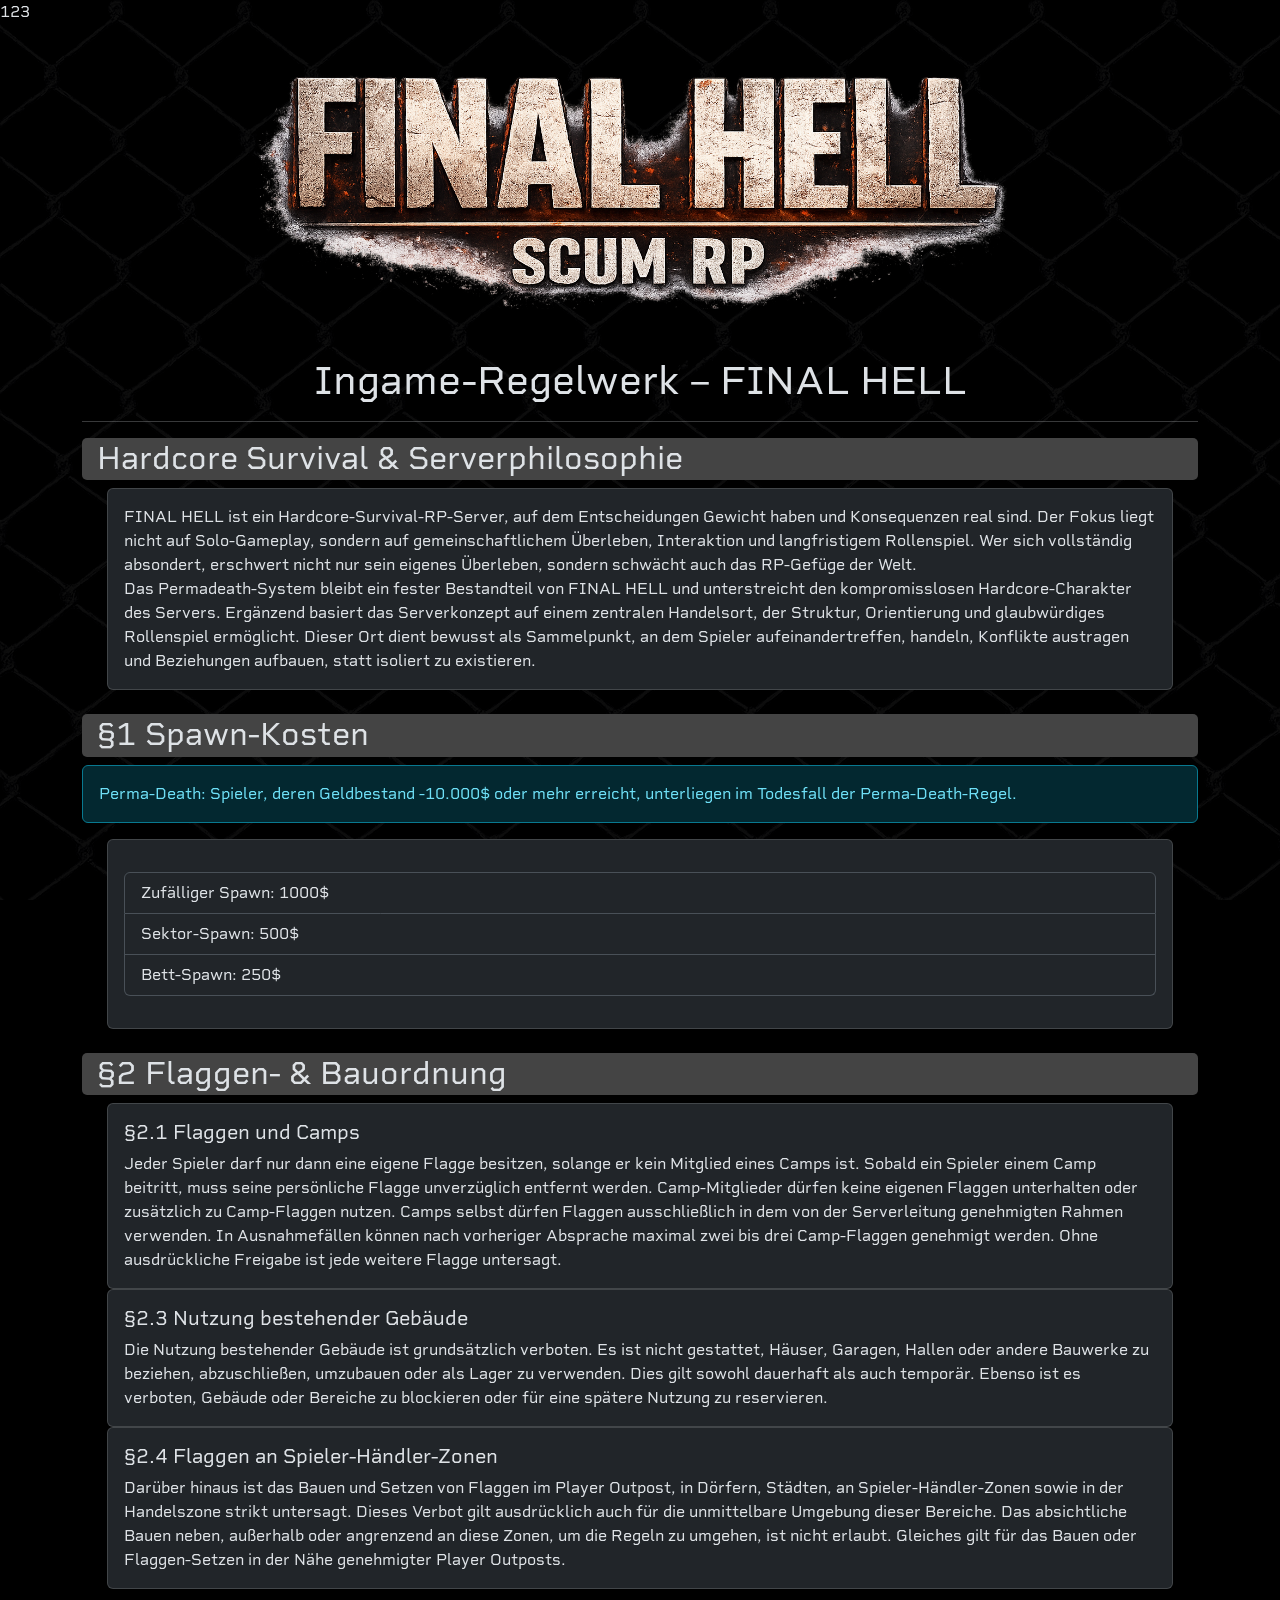
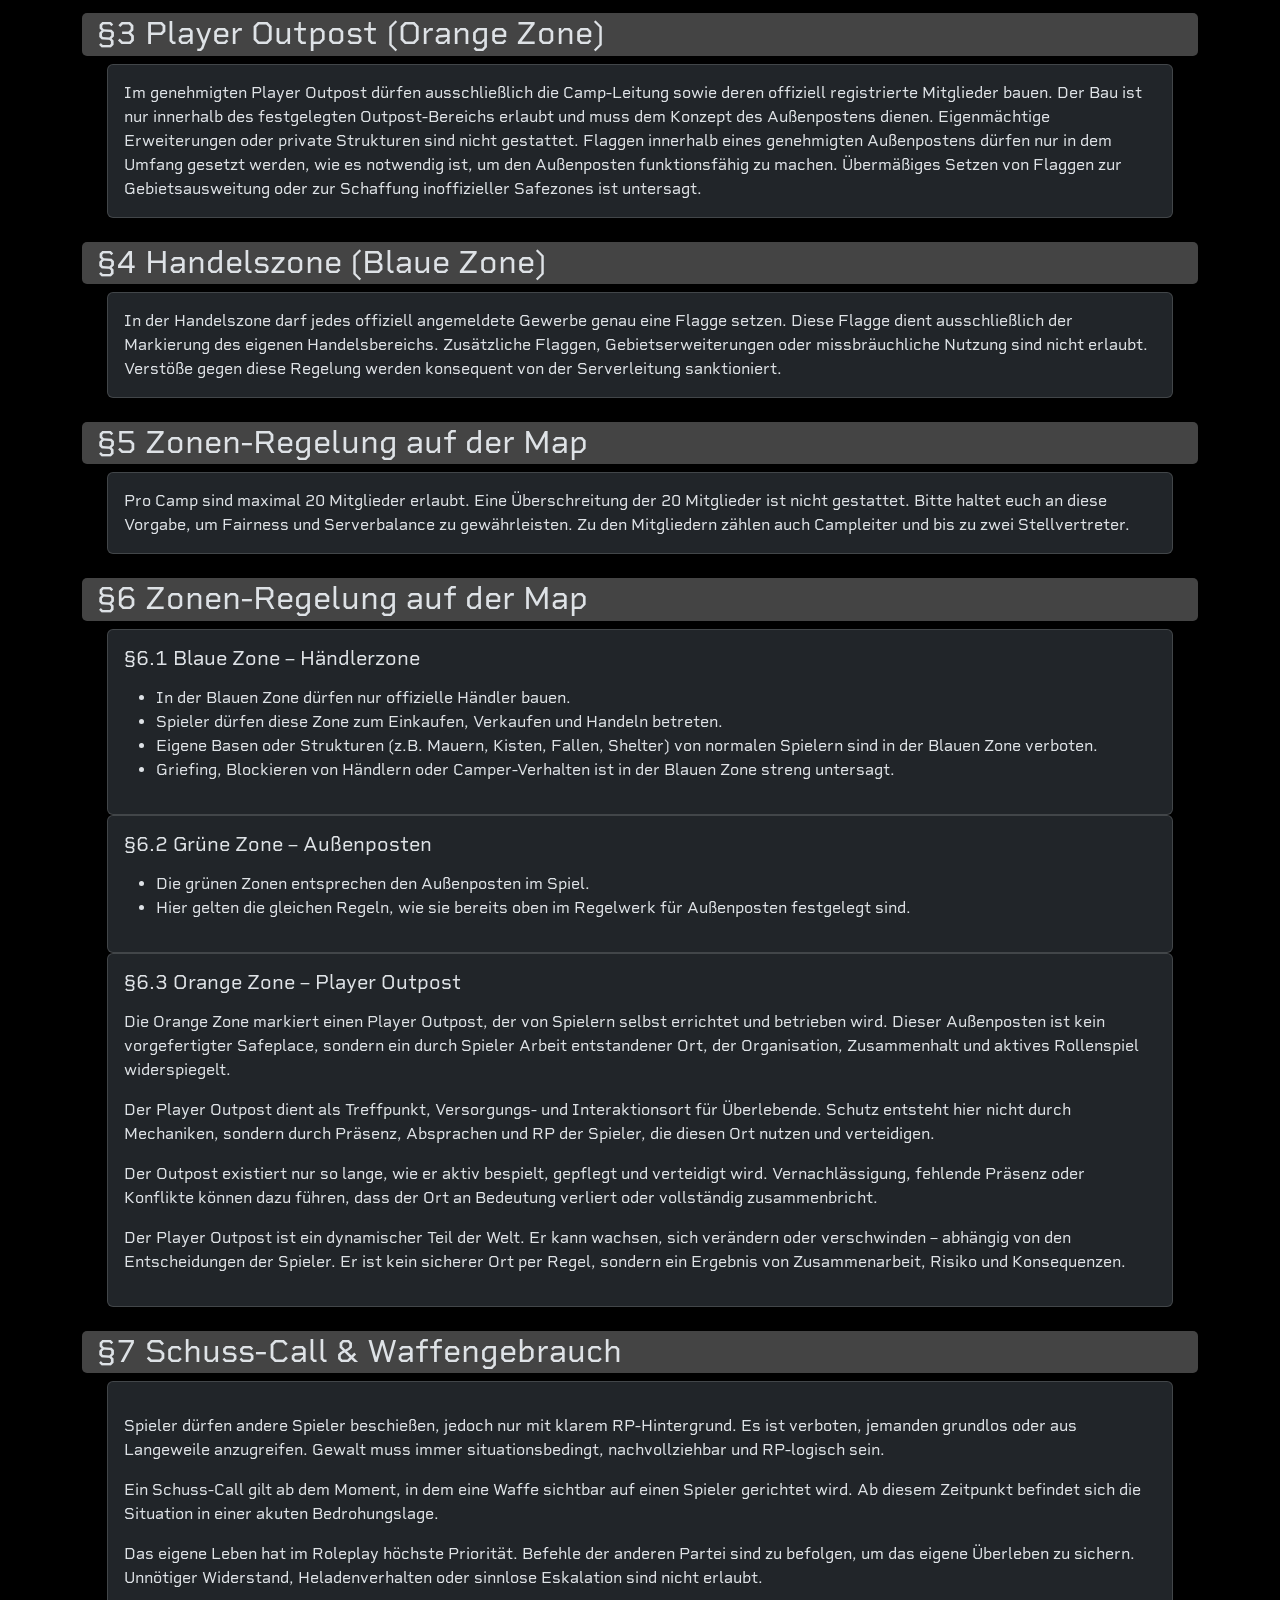
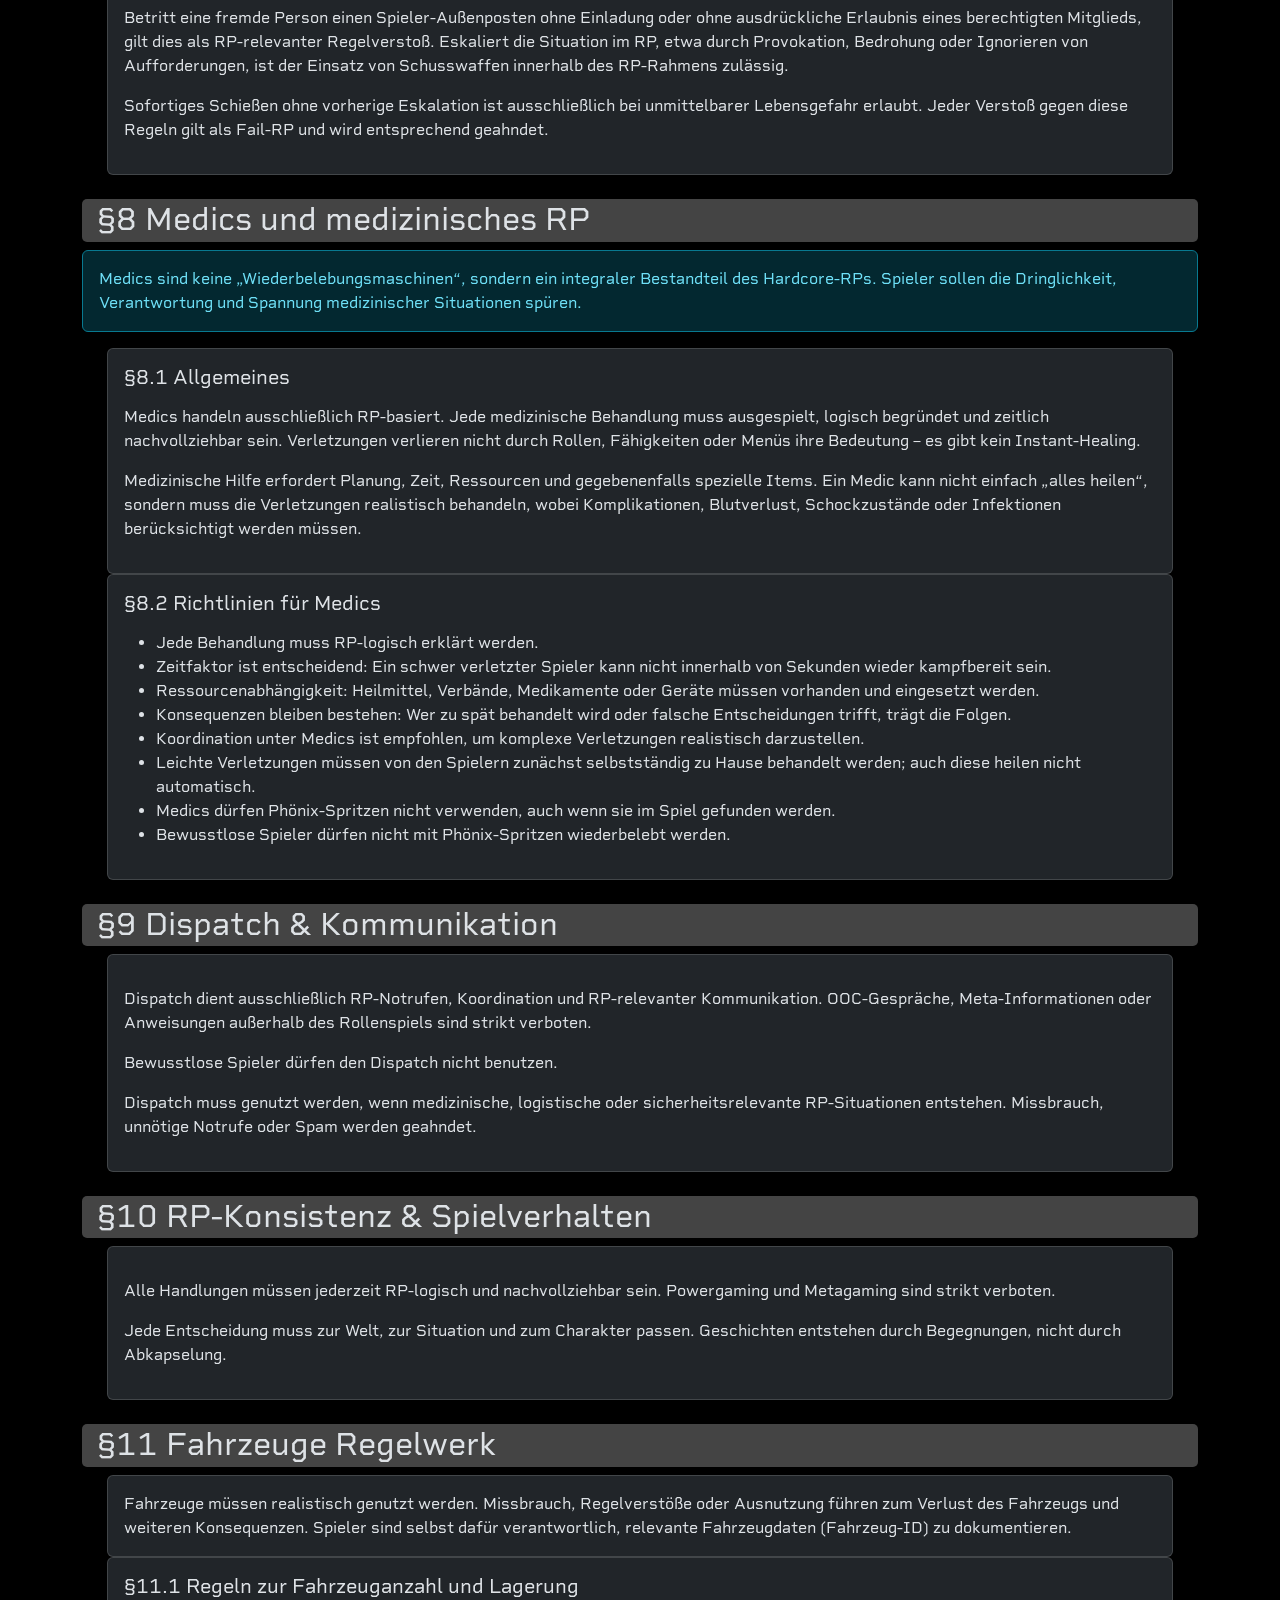
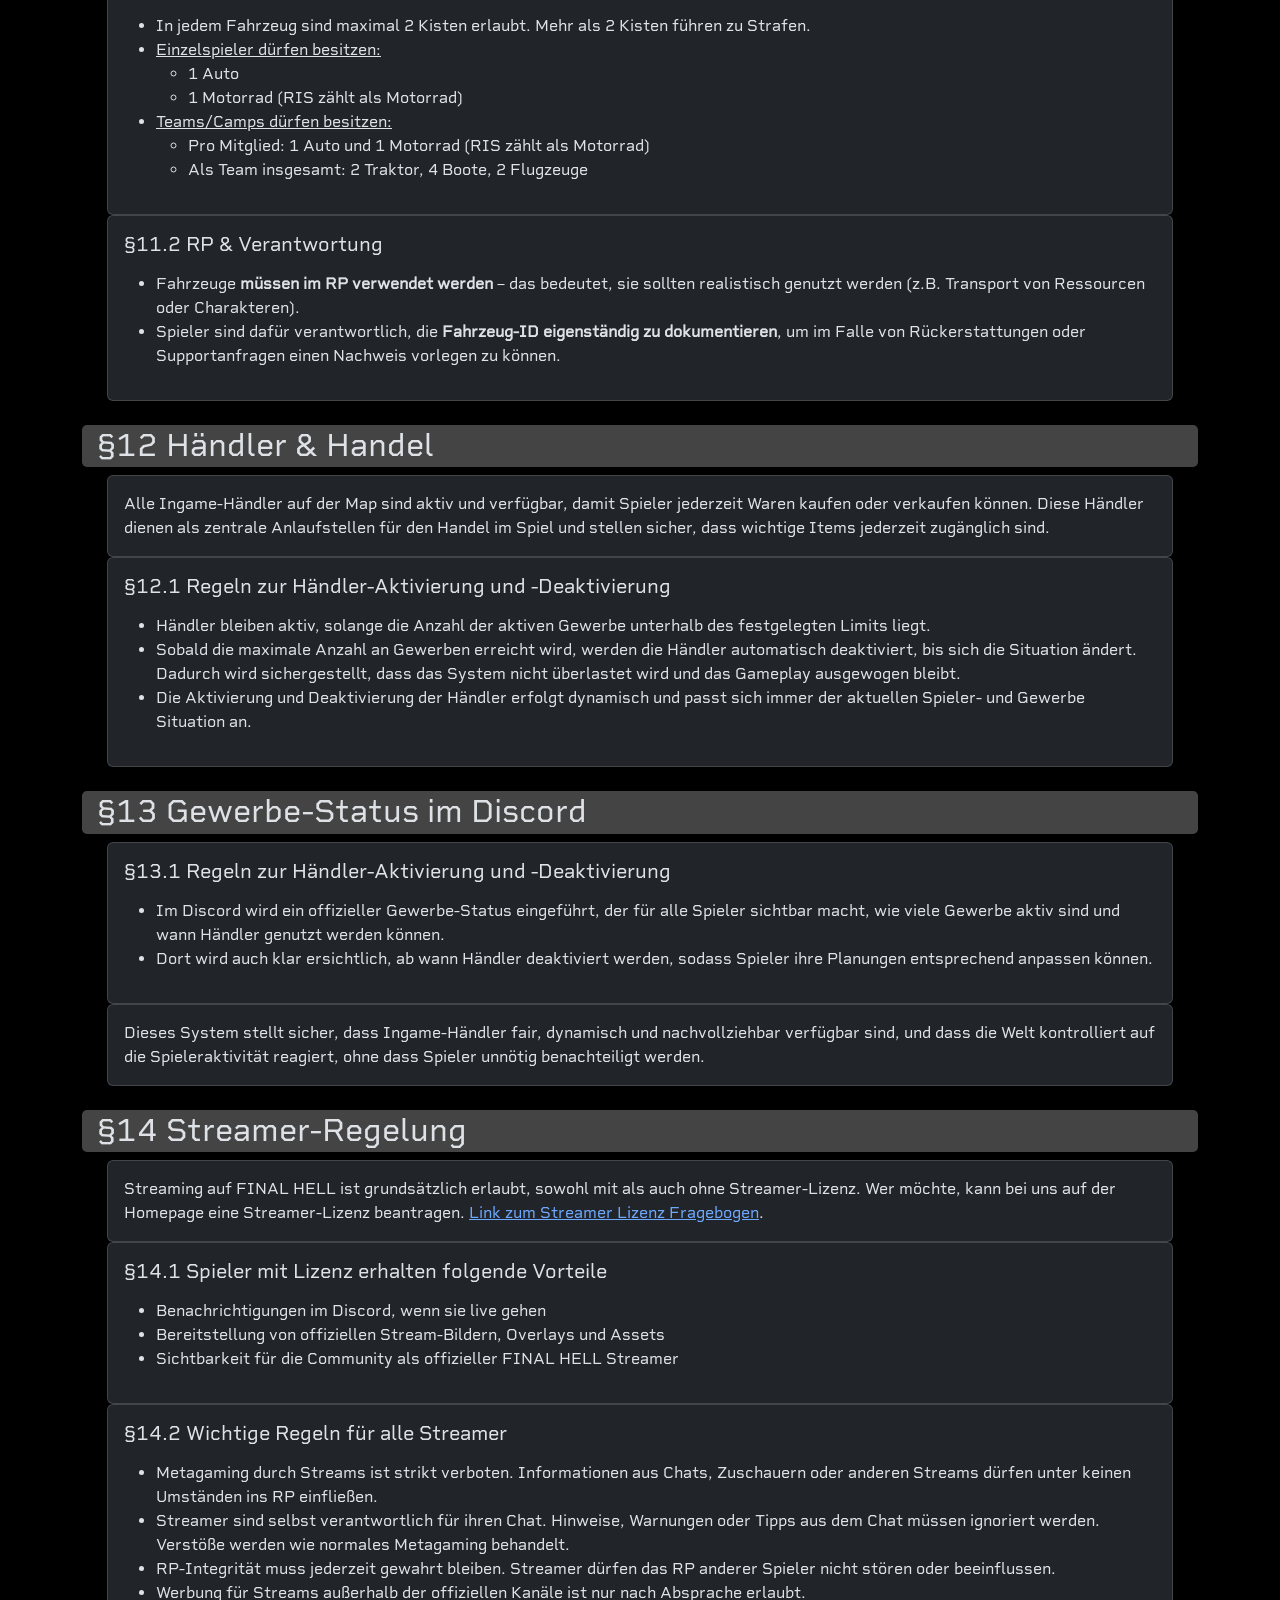
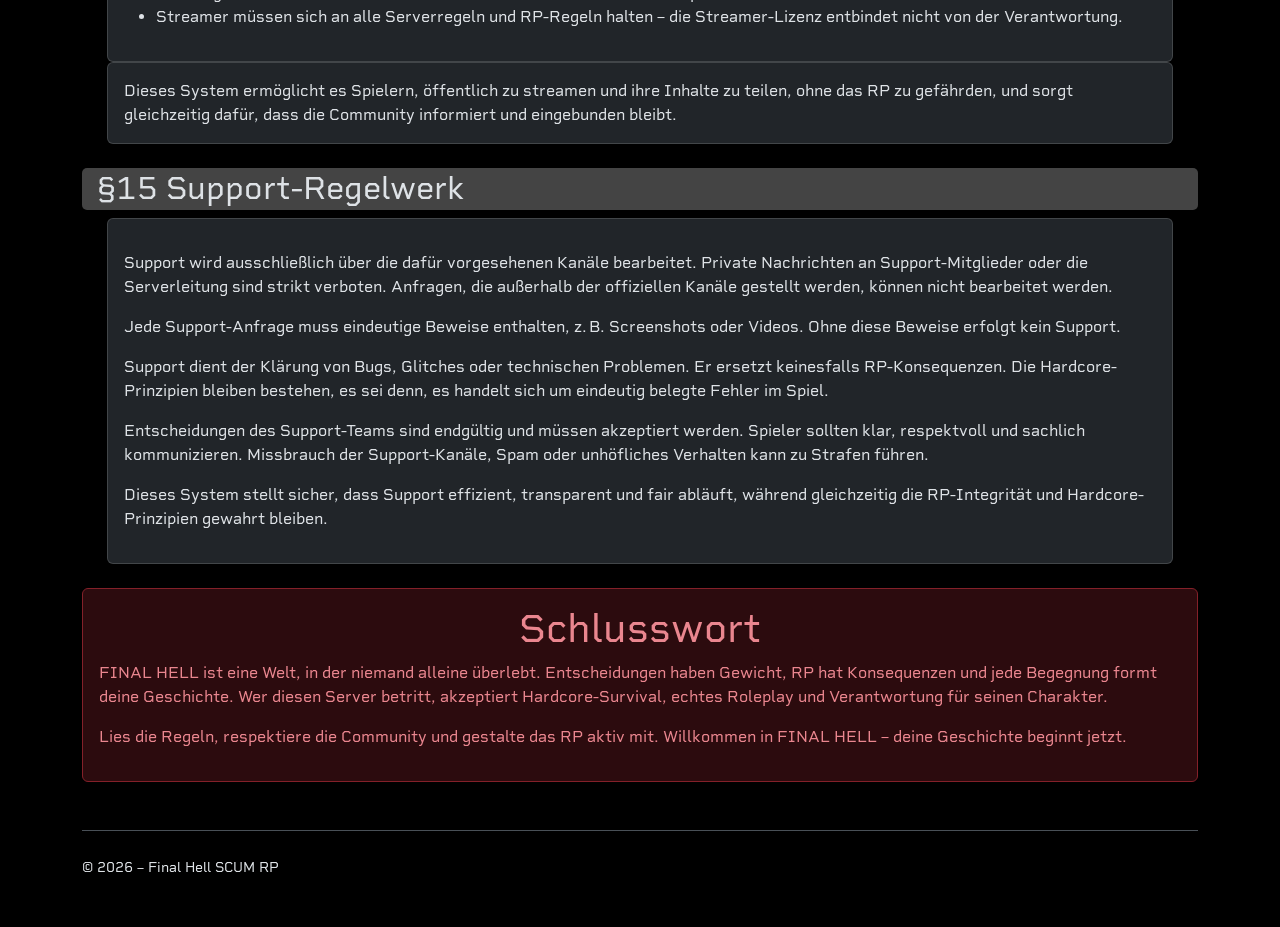
==== regelwerk/index.html @ 1ad14e9c "regelwerk" ====
<!DOCTYPE html>
<html lang="de" data-bs-theme="dark">
<head>
	<meta charset="UTF-8">
	<meta name="viewport" content="width=device-width, initial-scale=1.0">
	<link rel="icon" type="image/png" href="img/favicon-96x96.png" sizes="96x96" />
	<link rel="icon" type="image/svg+xml" href="img/favicon.svg" />
	<link rel="shortcut icon" href="img/favicon.ico" />
	<link rel="apple-touch-icon" sizes="180x180" href="img/apple-touch-icon.png" />
	<title>Final Hell SCUM RP - Regelwerk</title>

	<!-- Bootstrap CSS -->
	<link href="https://cdn.jsdelivr.net/npm/bootstrap@5.3.3/dist/css/bootstrap.min.css" rel="stylesheet">
	<style>
	
	@font-face {
	  font-family: test;
	  src: url(fonts/fonnts.com-Rigid_Square_Regular.otf);
	}
	
	body {
	  font-family: test;
	  background-color: black;
	}
	
	h2 {
	  background-color: #444;
	  padding: 2px 0 2px 15px;
	  border-radius: 5px;
	}
	
	.card {
	  margin-left: 25px;
	  margin-right: 25px;
	}
	
	.top {
	  animation-name: fade;
	  animation-timing-function: ease-in-out;
	  animation-iteration-count: 1;
	  animation-duration: 1s;
	  animation-direction: top;
	}
	
	body::before {
  content: "";
  position: fixed; /* oder absolute */
  inset: 0;

  background-image: url("img/maschendrahtzaun_optimiert.png");
  background-repeat: repeat; /* für Kachel-Hintergrund */
  background-size: auto;

  opacity: 0.05; /* ← Transparenz hier einstellen */
  pointer-events: none;
  z-index: -1;
}

	@keyframes fade {
	  0% {
		opacity: 0;
	  }
	  25% {
		opacity: 0;
	  }
	  75% {
		opacity: 1;
	  }
	  100% {
		opacity: 1;
	  }
	}
	</style>
</head>

<body class="top">
123
  <div class="container py-5 background-img">

    <!-- Titel -->
    <header class="mb-5">
      <img src="img/banner.png" class="mx-auto d-block top" style="width: 75%"/>
    </header>

    <!-- Abschnitt 1 -->
    <section class="mb-4">
      <center><h1>Ingame-Regelwerk – FINAL HELL</h1></center>
	  <hr />
	  <h2>Hardcore Survival & Serverphilosophie</h2>
      <div class="card">
        <div class="card-body">
			<p class="card-text">
				FINAL HELL ist ein Hardcore-Survival-RP-Server, auf dem Entscheidungen Gewicht haben und Konsequenzen real sind. Der Fokus liegt nicht auf Solo-Gameplay, sondern auf gemeinschaftlichem Überleben, Interaktion und langfristigem Rollenspiel. Wer sich vollständig absondert, erschwert nicht nur sein eigenes Überleben, sondern schwächt auch das RP-Gefüge der Welt.
				<br />
				Das Permadeath-System bleibt ein fester Bestandteil von FINAL HELL und unterstreicht den kompromisslosen Hardcore-Charakter des Servers. Ergänzend basiert das Serverkonzept auf einem zentralen Handelsort, der Struktur, Orientierung und glaubwürdiges Rollenspiel ermöglicht. Dieser Ort dient bewusst als Sammelpunkt, an dem Spieler aufeinandertreffen, handeln, Konflikte austragen und Beziehungen aufbauen, statt isoliert zu existieren.
			</p>
		</div>
	</div>

    </section>
	
	<section class="mb-4">
      <h2>§1 Spawn-Kosten</h2>
	  <div class="alert alert-info">Perma-Death: Spieler, deren Geldbestand -10.000$ oder mehr erreicht, unterliegen im Todesfall der Perma-Death-Regel.</div>	
	  <div class="card">
        <div class="card-body">
          <p class="card-text">
            <ul class="list-group mb-3">
				<li class="list-group-item">Zufälliger Spawn: 1000$</li>
				<li class="list-group-item">Sektor-Spawn: 500$</li>
				<li class="list-group-item">Bett-Spawn: 250$</li>
			</ul>
          </p>
        </div>
      </div>
	</section>

    <section class="mb-4">
      <h2>§2 Flaggen- & Bauordnung</h2>
	  <div class="card">
        <div class="card-body">
          <h5 class="card-title">§2.1 Flaggen und Camps</h5>
          <p class="card-text">
            Jeder Spieler darf nur dann eine eigene Flagge besitzen, solange er kein Mitglied eines Camps ist. Sobald ein Spieler einem Camp beitritt, muss seine persönliche Flagge unverzüglich entfernt werden. Camp-Mitglieder dürfen keine eigenen Flaggen unterhalten oder zusätzlich zu Camp-Flaggen nutzen. Camps selbst dürfen Flaggen ausschließlich in dem von der Serverleitung genehmigten Rahmen verwenden. In Ausnahmefällen können nach vorheriger Absprache maximal zwei bis drei Camp-Flaggen genehmigt werden. Ohne ausdrückliche Freigabe ist jede weitere Flagge untersagt.
          </p>
        </div>
      </div>
	  
	  <div class="card">
        <div class="card-body">
          <h5 class="card-title">§2.3 Nutzung bestehender Gebäude</h5>
          <p class="card-text">
            Die Nutzung bestehender Gebäude ist grundsätzlich verboten. Es ist nicht gestattet, Häuser, Garagen, Hallen oder andere Bauwerke zu beziehen, abzuschließen, umzubauen oder als Lager zu verwenden. Dies gilt sowohl dauerhaft als auch temporär. Ebenso ist es verboten, Gebäude oder Bereiche zu blockieren oder für eine spätere Nutzung zu reservieren.
          </p>
        </div>
      </div>
	  
	  <div class="card">
        <div class="card-body">
          <h5 class="card-title">§2.4 Flaggen an Spieler-Händler-Zonen</h5>
          <p class="card-text">
            Darüber hinaus ist das Bauen und Setzen von Flaggen im Player Outpost, in Dörfern, Städten, an Spieler-Händler-Zonen sowie in der Handelszone strikt untersagt. Dieses Verbot gilt ausdrücklich auch für die unmittelbare Umgebung dieser Bereiche. Das absichtliche Bauen neben, außerhalb oder angrenzend an diese Zonen, um die Regeln zu umgehen, ist nicht erlaubt. Gleiches gilt für das Bauen oder Flaggen-Setzen in der Nähe genehmigter Player Outposts.
          </p>
        </div>
      </div>
    </section>

	<section class="mb-4">
      <h2>§3 Player Outpost (Orange Zone)</h2>

      <div class="card">
        <div class="card-body">
          <p class="card-text">
            Im genehmigten Player Outpost dürfen ausschließlich die Camp-Leitung sowie deren offiziell registrierte Mitglieder bauen.
			Der Bau ist nur innerhalb des festgelegten Outpost-Bereichs erlaubt und muss dem Konzept des Außenpostens dienen. Eigenmächtige Erweiterungen oder private Strukturen sind nicht gestattet.
			Flaggen innerhalb eines genehmigten Außenpostens dürfen nur in dem Umfang gesetzt werden, wie es notwendig ist, um den Außenposten funktionsfähig zu machen. Übermäßiges Setzen von Flaggen zur Gebietsausweitung oder zur Schaffung inoffizieller Safezones ist untersagt.
          </p>
        </div>
      </div>
	</section>
	
	<section class="mb-4">
      <h2>§4 Handelszone (Blaue Zone)</h2>

      <div class="card">
        <div class="card-body">
          <p class="card-text">
            In der Handelszone darf jedes offiziell angemeldete Gewerbe genau eine Flagge setzen.
			Diese Flagge dient ausschließlich der Markierung des eigenen Handelsbereichs.
			Zusätzliche Flaggen, Gebietserweiterungen oder missbräuchliche Nutzung sind nicht erlaubt.
			Verstöße gegen diese Regelung werden konsequent von der Serverleitung sanktioniert.
          </p>
        </div>
      </div>
	</section>
	
	<section class="mb-4">
      <h2>§5 Zonen-Regelung auf der Map</h2>
	  <div class="card">
        <div class="card-body">
          <p class="card-text">
            Pro Camp sind maximal 20 Mitglieder erlaubt. Eine Überschreitung der 20 Mitglieder ist nicht gestattet. Bitte haltet euch an diese Vorgabe, um Fairness und Serverbalance zu gewährleisten. Zu den Mitgliedern zählen auch Campleiter und bis zu zwei Stellvertreter.
          </p>
        </div>
      </div>
	</section>
	
	<section class="mb-4">
      <h2>§6 Zonen-Regelung auf der Map</h2>

      <div class="card">
        <div class="card-body">
          <h5 class="card-title">§6.1 Blaue Zone – Händlerzone</h5>
          <p class="card-text">
            <ul>
				<li>In der Blauen Zone dürfen nur offizielle Händler bauen.</li>
				<li>Spieler dürfen diese Zone zum Einkaufen, Verkaufen und Handeln betreten.</li>
				<li>Eigene Basen oder Strukturen (z.B. Mauern, Kisten, Fallen, Shelter) von normalen Spielern sind in der Blauen Zone verboten.</li>
				<li>Griefing, Blockieren von Händlern oder Camper-Verhalten ist in der Blauen Zone streng untersagt.</li>
			</ul>
          </p>
        </div>
      </div>
	  
	  <div class="card">
        <div class="card-body">
          <h5 class="card-title">§6.2 Grüne Zone – Außenposten</h5>
          <p class="card-text">
            <ul>
				<li>Die grünen Zonen entsprechen den Außenposten im Spiel.</li>
				<li>Hier gelten die gleichen Regeln, wie sie bereits oben im Regelwerk für Außenposten festgelegt sind.</li>
			</ul>
          </p>
        </div>
      </div>
	  
	  <div class="card">
        <div class="card-body">
          <h5 class="card-title">§6.3 Orange Zone – Player Outpost</h5>
          <p class="card-text">
            <p>
				Die Orange Zone markiert einen Player Outpost, der von Spielern selbst errichtet und betrieben wird. Dieser Außenposten ist kein vorgefertigter Safeplace, sondern ein durch Spieler Arbeit entstandener Ort, der Organisation, Zusammenhalt und aktives Rollenspiel widerspiegelt.
			</p>
			
			<p>
				Der Player Outpost dient als Treffpunkt, Versorgungs- und Interaktionsort für Überlebende. Schutz entsteht hier nicht durch Mechaniken, sondern durch Präsenz, Absprachen und RP der Spieler, die diesen Ort nutzen und verteidigen.
			</p>
			<p>
				Der Outpost existiert nur so lange, wie er aktiv bespielt, gepflegt und verteidigt wird. Vernachlässigung, fehlende Präsenz oder Konflikte können dazu führen, dass der Ort an Bedeutung verliert oder vollständig zusammenbricht.
			</p>
			<p>
				Der Player Outpost ist ein dynamischer Teil der Welt. Er kann wachsen, sich verändern oder verschwinden – abhängig von den Entscheidungen der Spieler. Er ist kein sicherer Ort per Regel, sondern ein Ergebnis von Zusammenarbeit, Risiko und Konsequenzen.
			</p>
		</p>
        </div>
      </div>
	</section>
	
	<section class="mb-4">
      <h2>§7 Schuss-Call & Waffengebrauch</h2>
	  <div class="card">
        <div class="card-body">
          <h5 class="card-title"></h5>
          <p class="card-text">
			<p>
				Spieler dürfen andere Spieler beschießen, jedoch nur mit klarem RP-Hintergrund. Es ist verboten, jemanden grundlos oder aus Langeweile anzugreifen. Gewalt muss immer situationsbedingt, nachvollziehbar und RP-logisch sein.
			</p>
			<p>
				Ein Schuss-Call gilt ab dem Moment, in dem eine Waffe sichtbar auf einen Spieler gerichtet wird. Ab diesem Zeitpunkt befindet sich die Situation in einer akuten Bedrohungslage.
			</p>
			<p>
				Das eigene Leben hat im Roleplay höchste Priorität. Befehle der anderen Partei sind zu befolgen, um das eigene Überleben zu sichern. Unnötiger Widerstand, Heladenverhalten oder sinnlose Eskalation sind nicht erlaubt.
			</p>
			<p>
				Betritt eine fremde Person einen Spieler-Außenposten ohne Einladung oder ohne ausdrückliche Erlaubnis eines berechtigten Mitglieds, gilt dies als RP-relevanter Regelverstoß. Eskaliert die Situation im RP, etwa durch Provokation, Bedrohung oder Ignorieren von Aufforderungen, ist der Einsatz von Schusswaffen innerhalb des RP-Rahmens zulässig.
			</p>
			<p>
				Sofortiges Schießen ohne vorherige Eskalation ist ausschließlich bei unmittelbarer Lebensgefahr erlaubt. Jeder Verstoß gegen diese Regeln gilt als Fail-RP und wird entsprechend geahndet.
			</p>
		  </p>
        </div>
      </div>
	</section>
	
	<section class="mb-4">
      <h2>§8 Medics und medizinisches RP</h2>
	  <div class="alert alert-info">
			Medics sind keine „Wiederbelebungsmaschinen“, sondern ein integraler Bestandteil des Hardcore-RPs. Spieler sollen die Dringlichkeit, Verantwortung und Spannung medizinischer Situationen spüren.
	  </div>
	  
	  <div class="card">
        <div class="card-body">
          <h5 class="card-title">§8.1 Allgemeines</h5>
          <p class="card-text">
			<p>
				Medics handeln ausschließlich RP-basiert. Jede medizinische Behandlung muss ausgespielt, logisch begründet und zeitlich nachvollziehbar sein. Verletzungen verlieren nicht durch Rollen, Fähigkeiten oder Menüs ihre Bedeutung – es gibt kein Instant-Healing.
			</p>
			<p>
				Medizinische Hilfe erfordert Planung, Zeit, Ressourcen und gegebenenfalls spezielle Items. Ein Medic kann nicht einfach „alles heilen“, sondern muss die Verletzungen realistisch behandeln, wobei Komplikationen, Blutverlust, Schockzustände oder Infektionen berücksichtigt werden müssen.
			</p>
		  </p>
        </div>
      </div>
	  
	  <div class="card">
        <div class="card-body">
          <h5 class="card-title">§8.2 Richtlinien für Medics</h5>
          <p class="card-text">
			<ul>
				<li>Jede Behandlung muss RP-logisch erklärt werden.</li>
				<li>Zeitfaktor ist entscheidend: Ein schwer verletzter Spieler kann nicht innerhalb von Sekunden wieder kampfbereit sein.
				</li>
				<li>Ressourcenabhängigkeit: Heilmittel, Verbände, Medikamente oder Geräte müssen vorhanden und eingesetzt werden.
				</li>
				<li>Konsequenzen bleiben bestehen: Wer zu spät behandelt wird oder falsche Entscheidungen trifft, trägt die Folgen.
				</li>
				<li>Koordination unter Medics ist empfohlen, um komplexe Verletzungen realistisch darzustellen.
				</li>
				<li>Leichte Verletzungen müssen von den Spielern zunächst selbstständig zu Hause behandelt werden; auch diese heilen nicht automatisch.
				</li>
				<li>Medics dürfen Phönix-Spritzen nicht verwenden, auch wenn sie im Spiel gefunden werden.
				</li>
				<li>Bewusstlose Spieler dürfen nicht mit Phönix-Spritzen wiederbelebt werden.
				</li>
			</ul>
		  </p>
        </div>
      </div>
	</section>
	
	<section class="mb-4">
      <h2>§9 Dispatch & Kommunikation</h2>
      <div class="card">
        <div class="card-body">
          <p class="card-text">
            <p>Dispatch dient ausschließlich RP-Notrufen, Koordination und RP-relevanter Kommunikation. OOC-Gespräche, Meta-Informationen oder Anweisungen außerhalb des Rollenspiels sind strikt verboten.</p>
			<p>Bewusstlose Spieler dürfen den Dispatch nicht benutzen.</p>
			<p>Dispatch muss genutzt werden, wenn medizinische, logistische oder sicherheitsrelevante RP-Situationen entstehen. Missbrauch, unnötige Notrufe oder Spam werden geahndet.</p>
          </p>
        </div>
      </div>
	</section>
	
	<section class="mb-4">
      <h2>§10 RP-Konsistenz & Spielverhalten</h2>
      <div class="card">
        <div class="card-body">
          <p class="card-text">
            <p>Alle Handlungen müssen jederzeit RP-logisch und nachvollziehbar sein. Powergaming und Metagaming sind strikt verboten.</p>
			<p>Jede Entscheidung muss zur Welt, zur Situation und zum Charakter passen. Geschichten entstehen durch Begegnungen, nicht durch Abkapselung.</p>
          </p>
        </div>
      </div>
	</section>

	<section class="mb-4">
      <h2>§11 Fahrzeuge Regelwerk</h2>
      <div class="card">
        <div class="card-body">
          <p class="card-text">
            Fahrzeuge müssen realistisch genutzt werden. Missbrauch, Regelverstöße oder Ausnutzung führen zum Verlust des Fahrzeugs und weiteren Konsequenzen. Spieler sind selbst dafür verantwortlich, relevante Fahrzeugdaten (Fahrzeug-ID) zu dokumentieren.
          </p>
        </div>
      </div>
	  
	  <div class="card">
        <div class="card-body">
          <h5 class="card-title">§11.1 Regeln zur Fahrzeuganzahl und Lagerung</h5>
          <p class="card-text">
			<ul>
				<li>In jedem Fahrzeug sind maximal 2 Kisten erlaubt. Mehr als 2 Kisten führen zu Strafen.</li>
				<li><u>Einzelspieler dürfen besitzen:</u></li>
				<ul>
					<li>1 Auto</li>
					<li>1 Motorrad (RIS zählt als Motorrad)</li>
				</ul>
				<li><u>Teams/Camps dürfen besitzen:</u></li>
				<ul>
					<li>Pro Mitglied: 1 Auto und 1 Motorrad (RIS zählt als Motorrad)</li>
					<li>Als Team insgesamt: 2 Traktor, 4 Boote, 2 Flugzeuge</li>
				</ul>
			</ul>
		  </p>
        </div>
      </div>
	  
	  <div class="card">
        <div class="card-body">
          <h5 class="card-title">§11.2 RP & Verantwortung</h5>
          <p class="card-text">
			<ul>
				<li>Fahrzeuge <strong>müssen im RP verwendet werden</strong> – das bedeutet, sie sollten realistisch genutzt werden (z.B. Transport von Ressourcen oder Charakteren).</li>
				<li>Spieler sind dafür verantwortlich, die <strong>Fahrzeug-ID eigenständig zu dokumentieren</strong>, um im Falle von Rückerstattungen oder Supportanfragen einen Nachweis vorlegen zu können.
				</li>
			</ul>
		  </p>
        </div>
      </div>
	</section>
	
	<section class="mb-4">
      <h2>§12 Händler & Handel</h2>
      <div class="card">
        <div class="card-body">
          <p class="card-text">
            Alle Ingame-Händler auf der Map sind aktiv und verfügbar, damit Spieler jederzeit Waren kaufen oder verkaufen können. Diese Händler dienen als zentrale Anlaufstellen für den Handel im Spiel und stellen sicher, dass wichtige Items jederzeit zugänglich sind.
          </p>
        </div>
      </div>
	  
	  <div class="card">
        <div class="card-body">
          <h5 class="card-title">§12.1 Regeln zur Händler-Aktivierung und -Deaktivierung</h5>
          <p class="card-text">
			<ul>
				<li>Händler bleiben aktiv, solange die Anzahl der aktiven Gewerbe unterhalb des festgelegten Limits liegt.</li>
				<li>Sobald die maximale Anzahl an Gewerben erreicht wird, werden die Händler automatisch deaktiviert, bis sich die Situation ändert. Dadurch wird sichergestellt, dass das System nicht überlastet wird und das Gameplay ausgewogen bleibt.</li>
				<li>Die Aktivierung und Deaktivierung der Händler erfolgt dynamisch und passt sich immer der aktuellen Spieler- und Gewerbe Situation an.</li>
			</ul>
		  </p>
        </div>
      </div>
	</section>
	
	<section class="mb-4">
      <h2>§13 Gewerbe-Status im Discord</h2>
	  <div class="card">
        <div class="card-body">
          <h5 class="card-title">§13.1 Regeln zur Händler-Aktivierung und -Deaktivierung</h5>
          <p class="card-text">
			<ul>
				<li>Im Discord wird ein offizieller Gewerbe-Status eingeführt, der für alle Spieler sichtbar macht, wie viele Gewerbe aktiv sind und wann Händler genutzt werden können.</li>
				<li>Dort wird auch klar ersichtlich, ab wann Händler deaktiviert werden, sodass Spieler ihre Planungen entsprechend anpassen können.</li>
			</ul>
		  </p>
        </div>
      </div>
	  
      <div class="card">
        <div class="card-body">
          <p class="card-text">
            Dieses System stellt sicher, dass Ingame-Händler fair, dynamisch und nachvollziehbar verfügbar sind, und dass die Welt kontrolliert auf die Spieleraktivität reagiert, ohne dass Spieler unnötig benachteiligt werden.
          </p>
        </div>
      </div>
	</section>
	
	<section class="mb-4">
      <h2>§14 Streamer-Regelung</h2>
      <div class="card">
        <div class="card-body">
          <p class="card-text">
            Streaming auf FINAL HELL ist grundsätzlich erlaubt, sowohl mit als auch ohne Streamer-Lizenz. Wer möchte, kann bei uns auf der Homepage eine Streamer-Lizenz beantragen. <a href="https://sites.google.com/view/finalhellrp/social-media?authuser=0" target="_blank">Link zum Streamer Lizenz Fragebogen</a>.
          </p>
        </div>
      </div>
	  
	  <div class="card">
        <div class="card-body">
          <h5 class="card-title">§14.1 Spieler mit Lizenz erhalten folgende Vorteile</h5>
          <p class="card-text">
			<ul>
				<li>Benachrichtigungen im Discord, wenn sie live gehen</li>
				<li>Bereitstellung von offiziellen Stream-Bildern, Overlays und Assets</li>
				<li>Sichtbarkeit für die Community als offizieller FINAL HELL Streamer</li>
			</ul>
		  </p>
        </div>
      </div>
	  
	  <div class="card">
        <div class="card-body">
          <h5 class="card-title">§14.2 Wichtige Regeln für alle Streamer</h5>
          <p class="card-text">
			<ul>
				<li>Metagaming durch Streams ist strikt verboten. Informationen aus Chats, Zuschauern oder anderen Streams dürfen unter keinen Umständen ins RP einfließen.</li>
				<li>Streamer sind selbst verantwortlich für ihren Chat. Hinweise, Warnungen oder Tipps aus dem Chat müssen ignoriert werden. Verstöße werden wie normales Metagaming behandelt.</li>
				<li>RP-Integrität muss jederzeit gewahrt bleiben. Streamer dürfen das RP anderer Spieler nicht stören oder beeinflussen.</li>
				<li>Werbung für Streams außerhalb der offiziellen Kanäle ist nur nach Absprache erlaubt.</li>
				<li>Streamer müssen sich an alle Serverregeln und RP-Regeln halten – die Streamer-Lizenz entbindet nicht von der Verantwortung.</li>
			</ul>
		  </p>
        </div>
      </div>
	  
	  <div class="card">
        <div class="card-body">
          <p class="card-text">
            Dieses System ermöglicht es Spielern, öffentlich zu streamen und ihre Inhalte zu teilen, ohne das RP zu gefährden, und sorgt gleichzeitig dafür, dass die Community informiert und eingebunden bleibt.
          </p>
        </div>
      </div>
	</section>
	
	<section class="mb-4">
      <h2>§15 Support-Regelwerk</h2>
      <div class="card">
        <div class="card-body">
          <p class="card-text">
            <p>Support wird ausschließlich über die dafür vorgesehenen Kanäle bearbeitet. Private Nachrichten an Support-Mitglieder oder die Serverleitung sind strikt verboten. Anfragen, die außerhalb der offiziellen Kanäle gestellt werden, können nicht bearbeitet werden.</p>
            <p>Jede Support-Anfrage muss eindeutige Beweise enthalten, z. B. Screenshots oder Videos. Ohne diese Beweise erfolgt kein Support.</p>
            <p>Support dient der Klärung von Bugs, Glitches oder technischen Problemen. Er ersetzt keinesfalls RP-Konsequenzen. Die Hardcore-Prinzipien bleiben bestehen, es sei denn, es handelt sich um eindeutig belegte Fehler im Spiel.</p>
            <p>Entscheidungen des Support-Teams sind endgültig und müssen akzeptiert werden. Spieler sollten klar, respektvoll und sachlich kommunizieren. Missbrauch der Support-Kanäle, Spam oder unhöfliches Verhalten kann zu Strafen führen.</p>
            <p>Dieses System stellt sicher, dass Support effizient, transparent und fair abläuft, während gleichzeitig die RP-Integrität und Hardcore-Prinzipien gewahrt bleiben.</p>
          </p>
        </div>
      </div>
	</section>
	
	<section class="alert alert-danger">
		<center><h1>Schlusswort</h1></center>
		<p>FINAL HELL ist eine Welt, in der niemand alleine überlebt. Entscheidungen haben Gewicht, RP hat Konsequenzen und jede Begegnung formt deine Geschichte. Wer diesen Server betritt, akzeptiert Hardcore-Survival, echtes Roleplay und Verantwortung für seinen Charakter.</p>
		<p>Lies die Regeln, respektiere die Community und gestalte das RP aktiv mit.
		Willkommen in FINAL HELL – deine Geschichte beginnt jetzt.</p>
	</section>

    <!-- Footer -->
    <footer class="mt-5 pt-4 border-top">
      <small>© 2026 – Final Hell SCUM RP</small>
    </footer>

  </div>

  <!-- Bootstrap JS -->
  <script src="https://cdn.jsdelivr.net/npm/bootstrap@5.3.3/dist/js/bootstrap.bundle.min.js"></script>

</body>
</html>
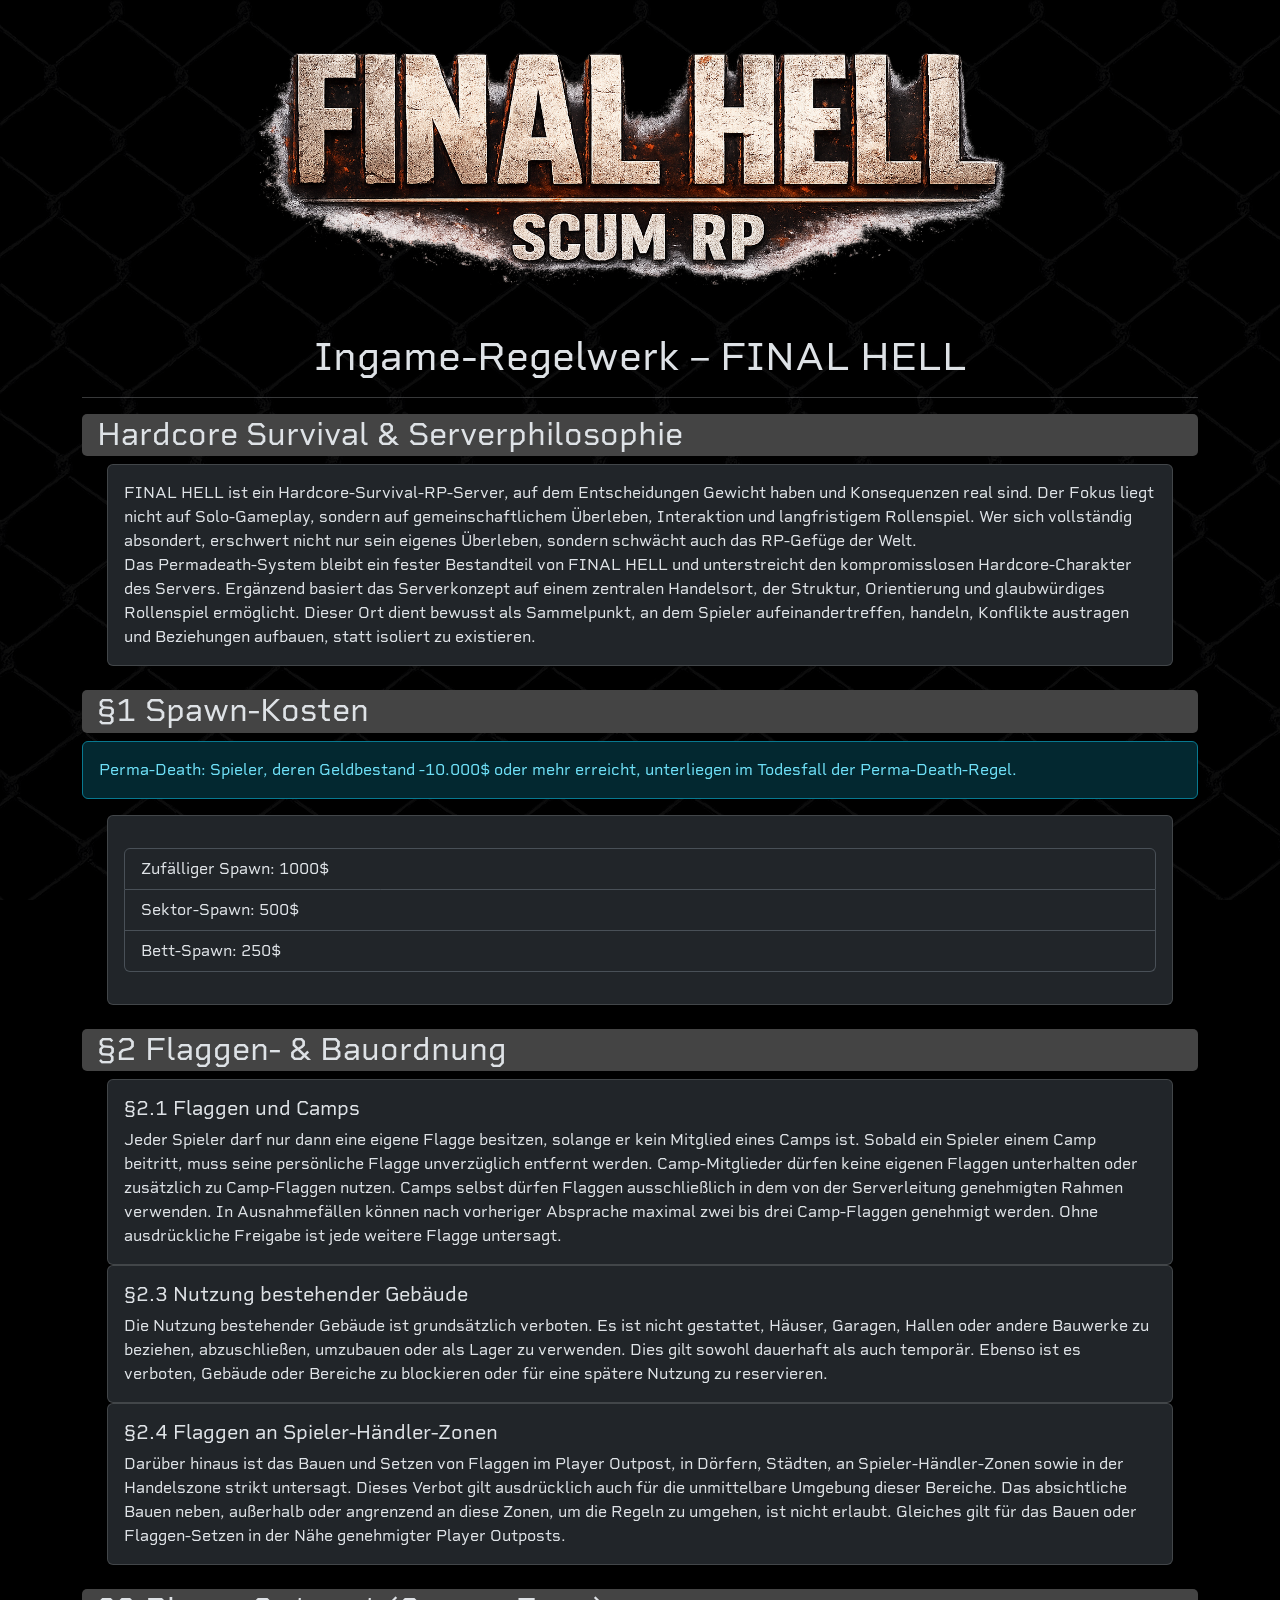
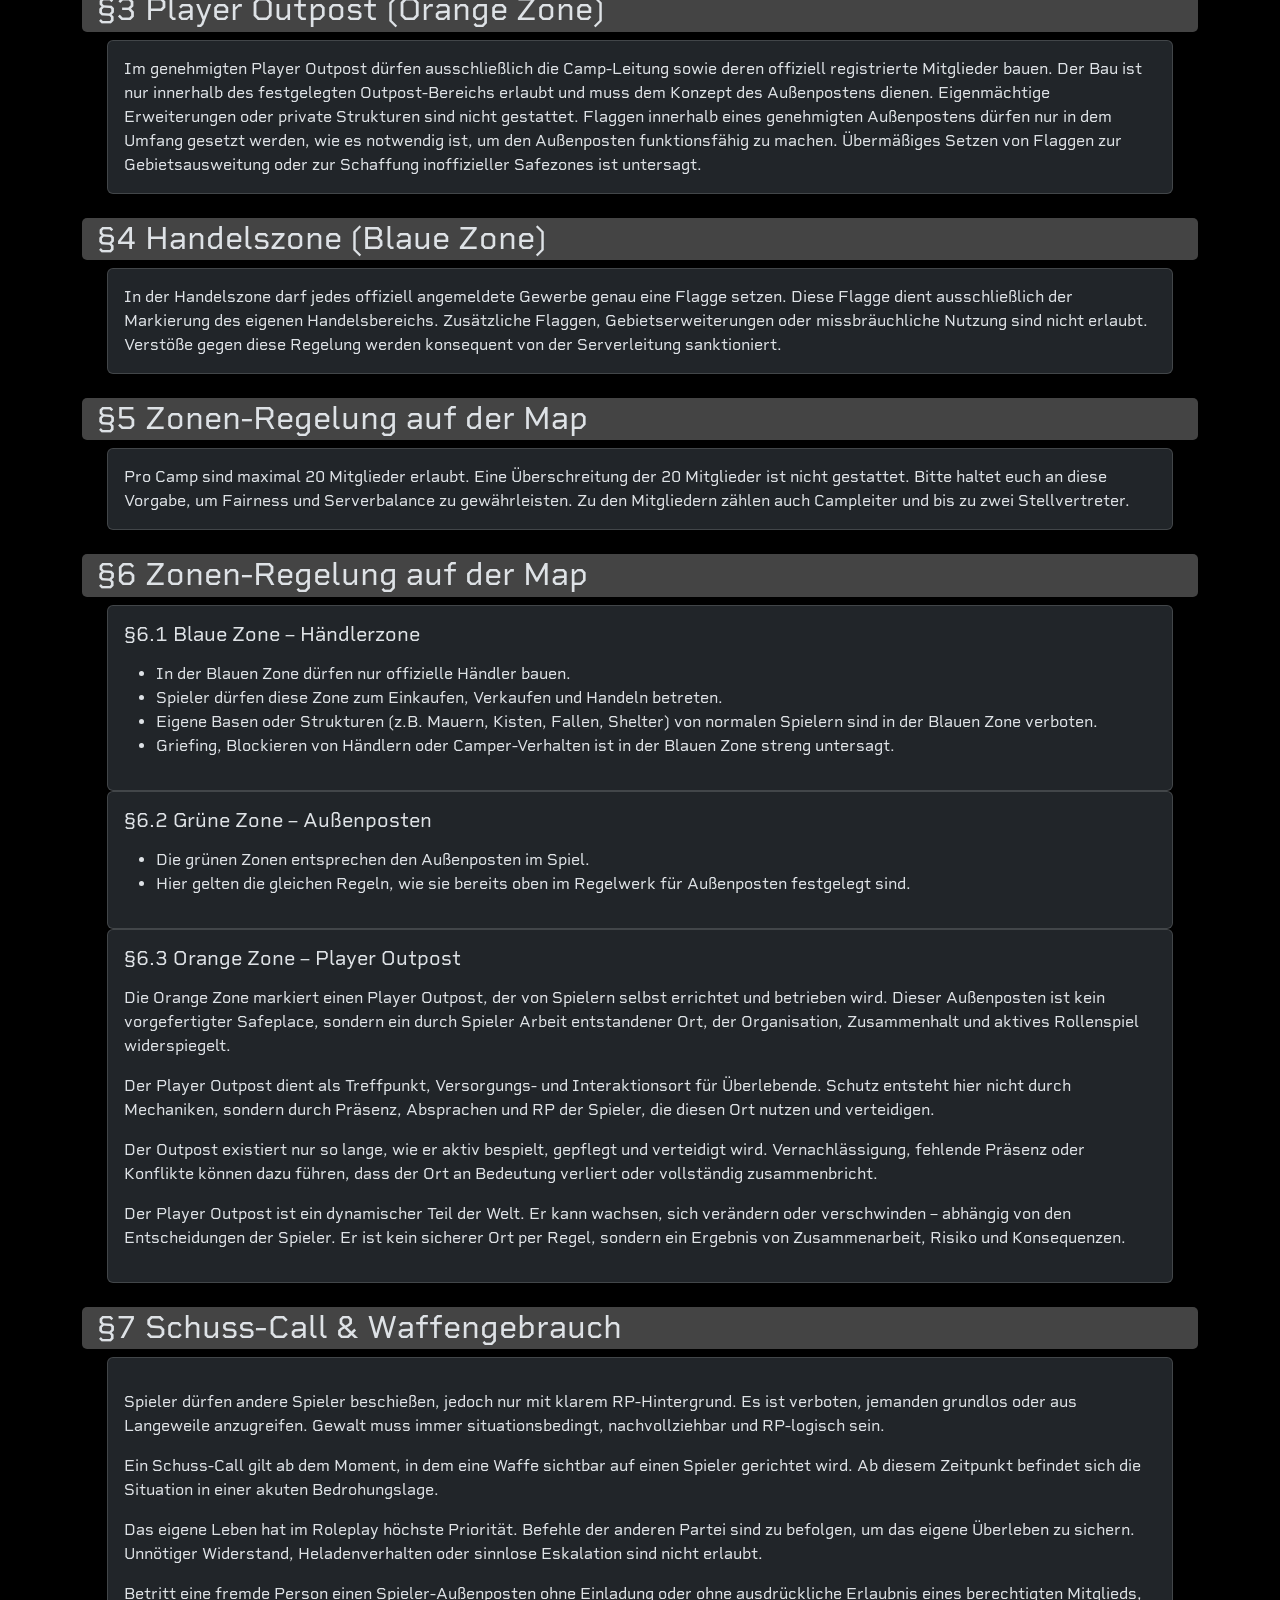
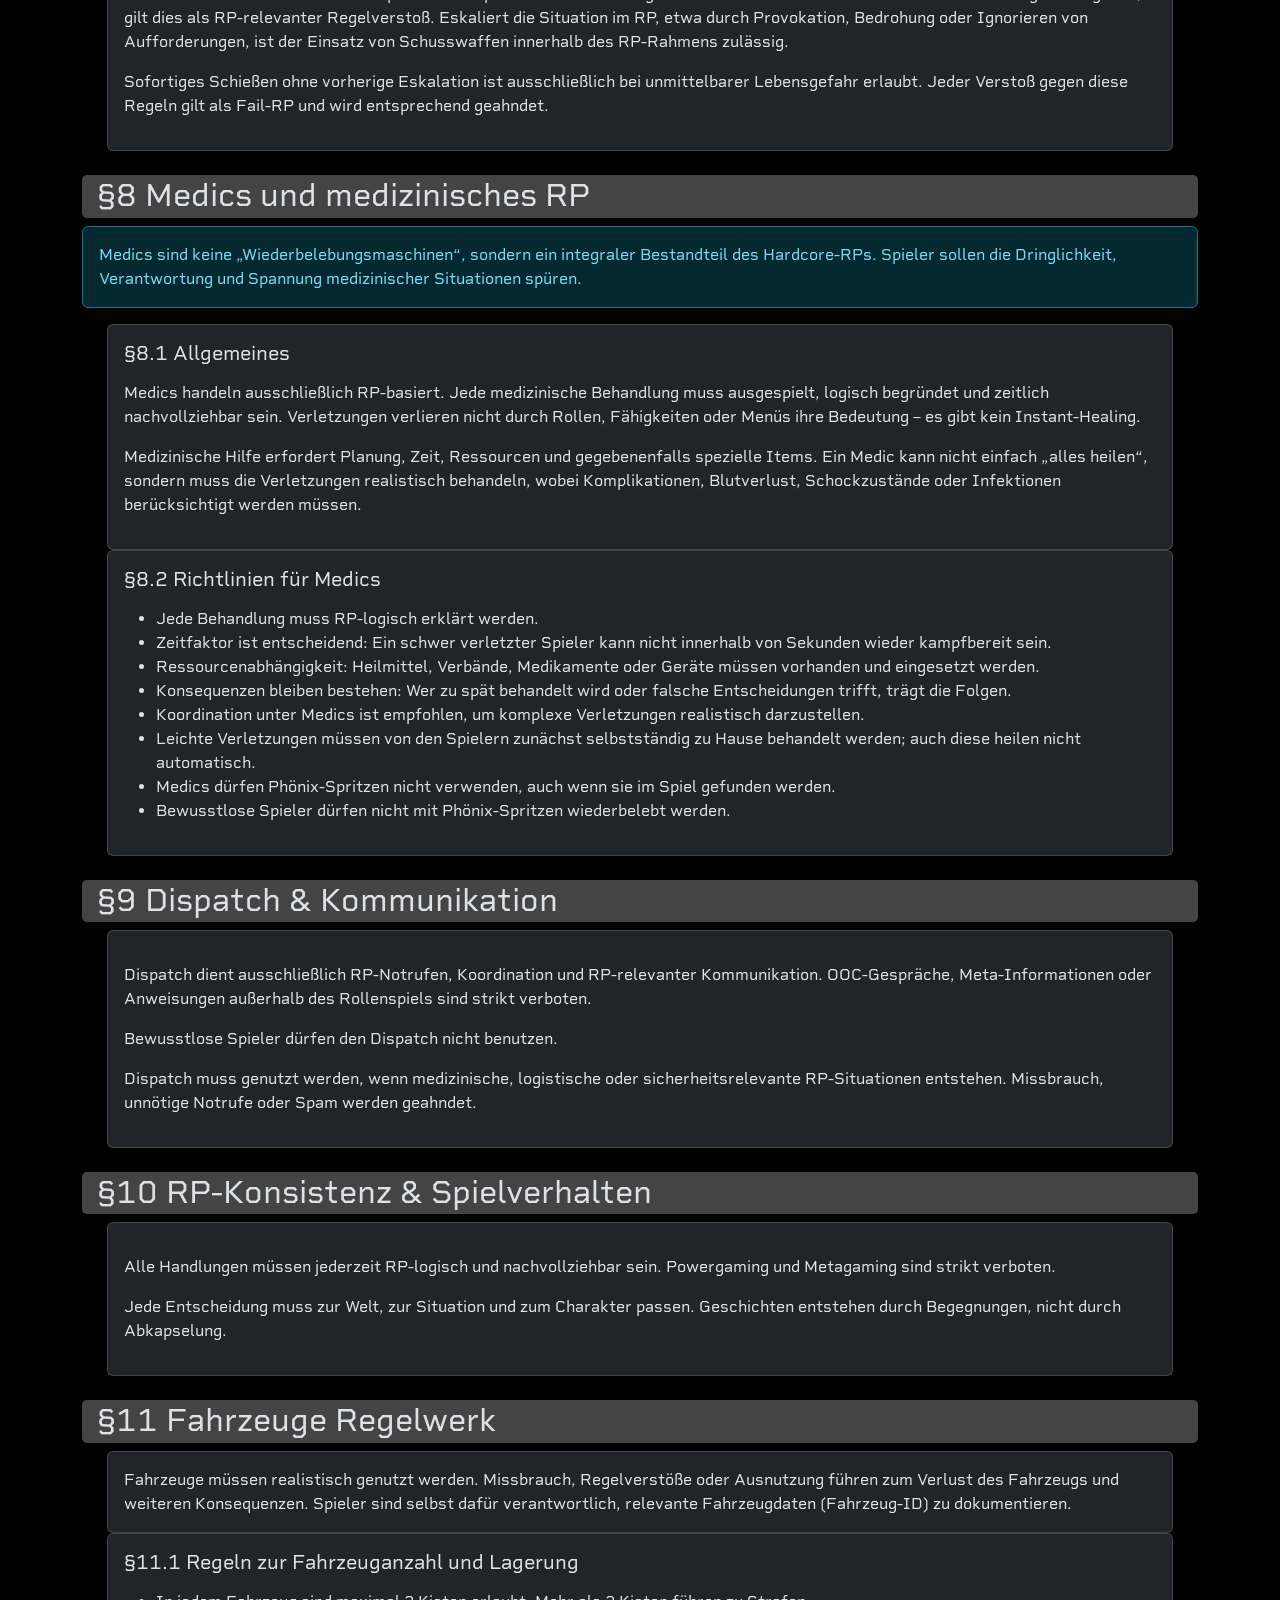
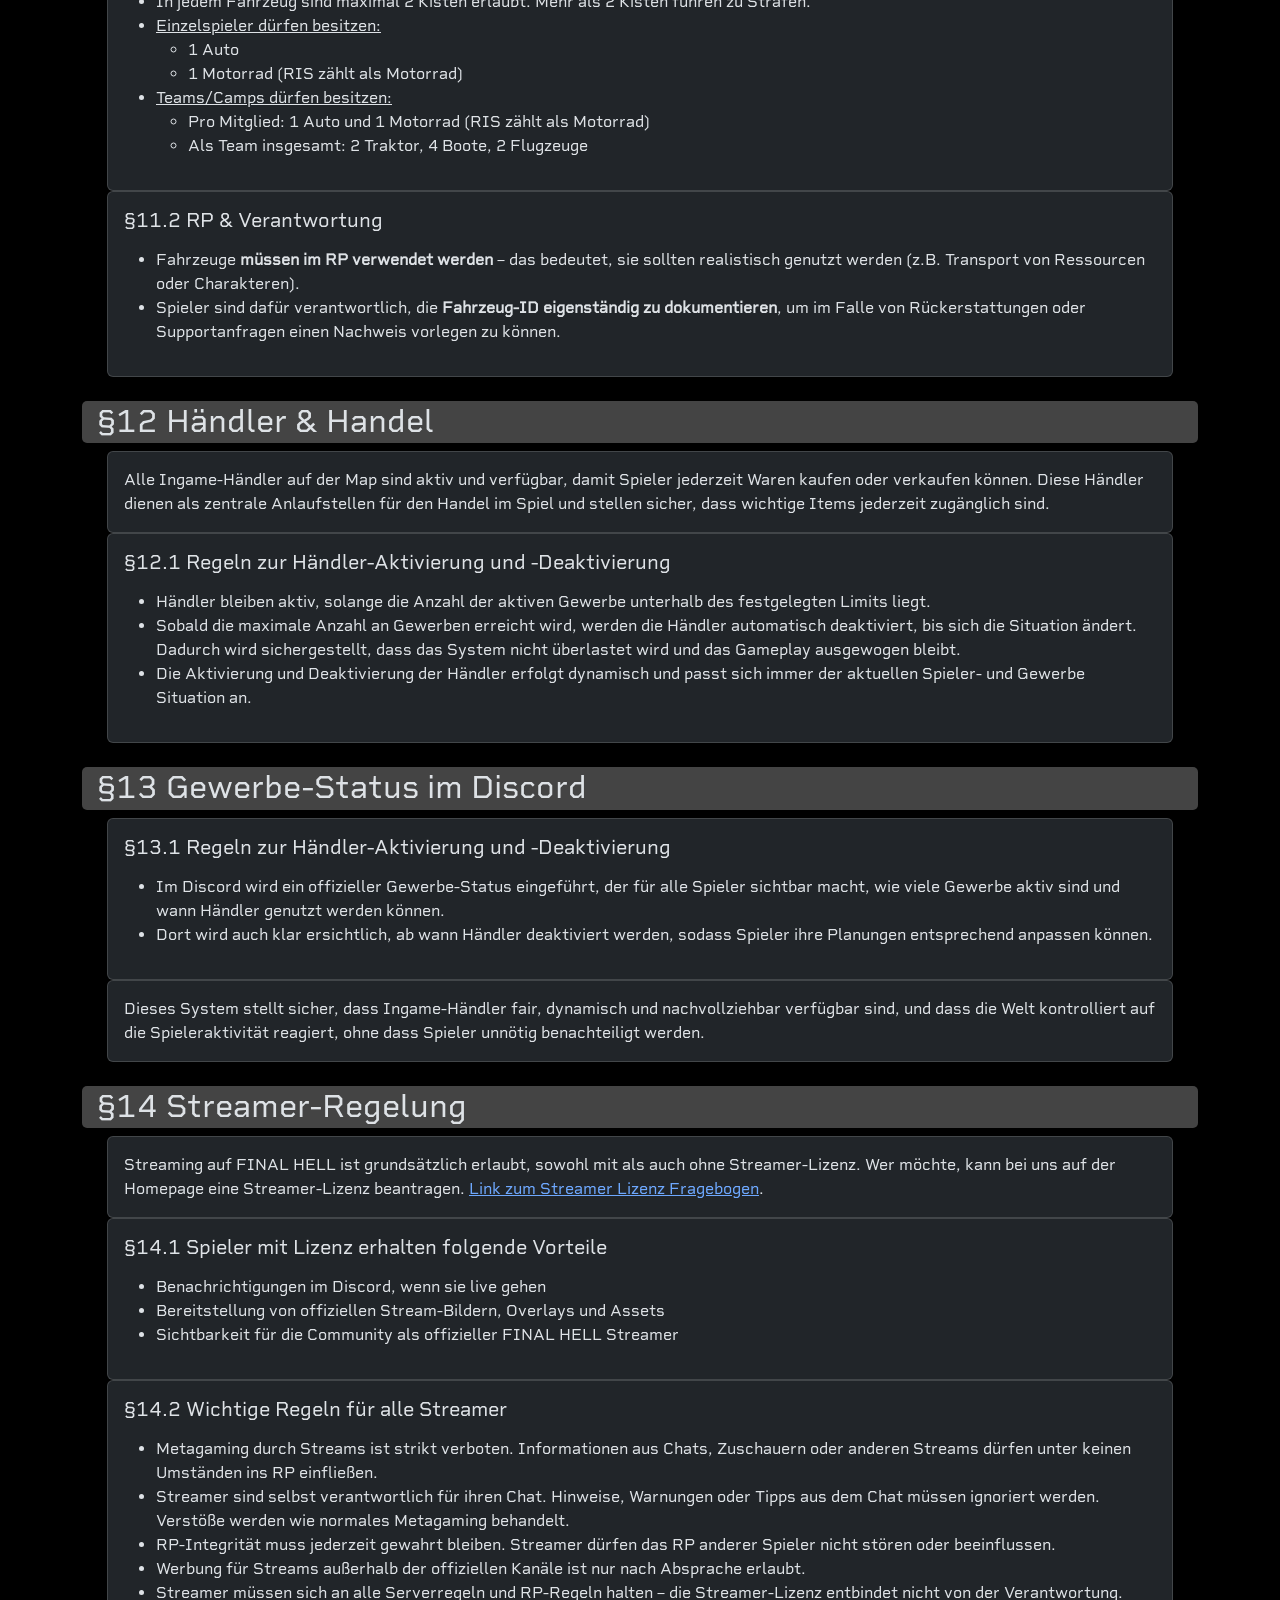
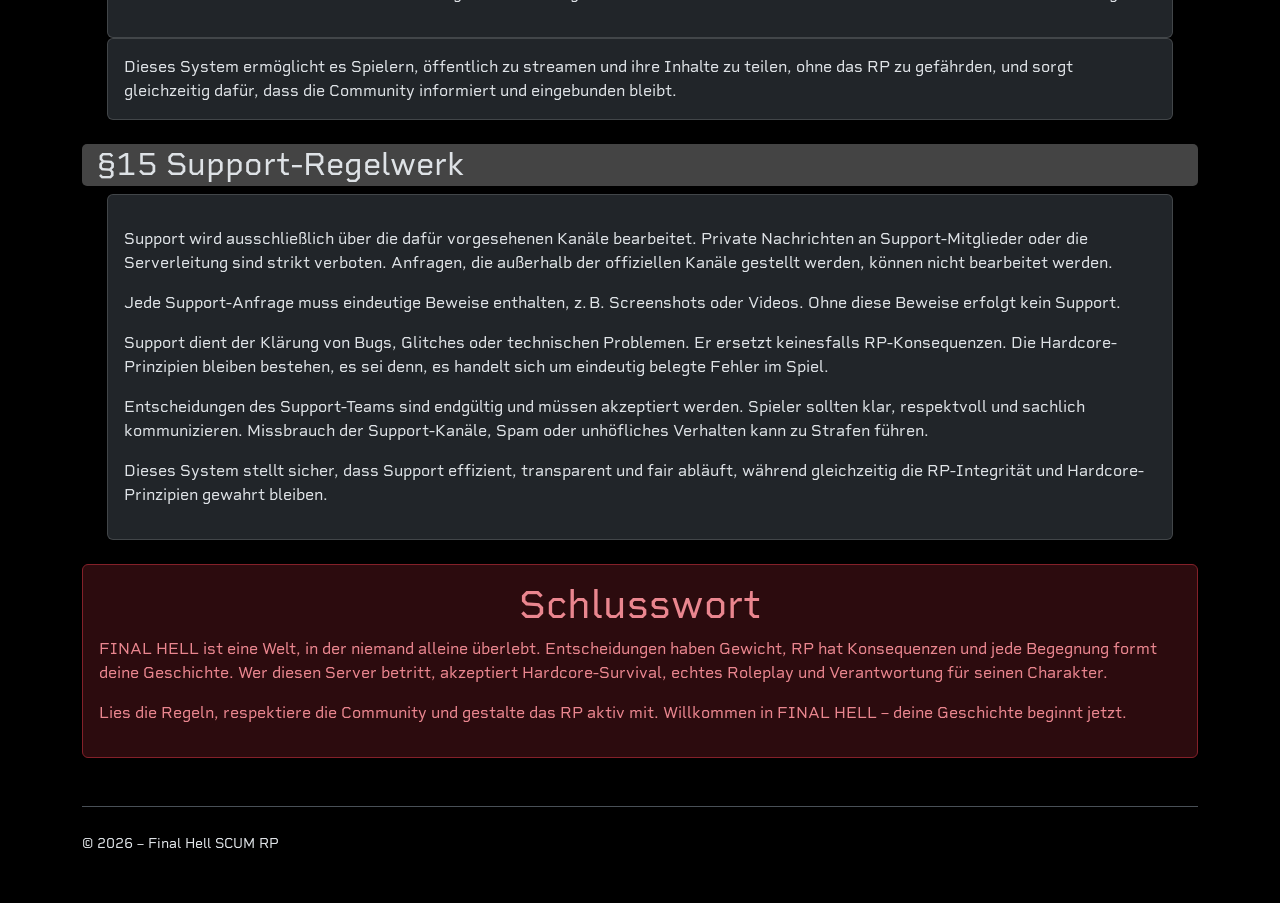
==== commit e5e7e12f: "cleanup, change regelwerk button" ====
--- a/regelwerk/index.html
+++ b/regelwerk/index.html
@@ -74,7 +74,6 @@
 </head>
 
 <body class="top">
-123
   <div class="container py-5 background-img">
 
     <!-- Titel -->
